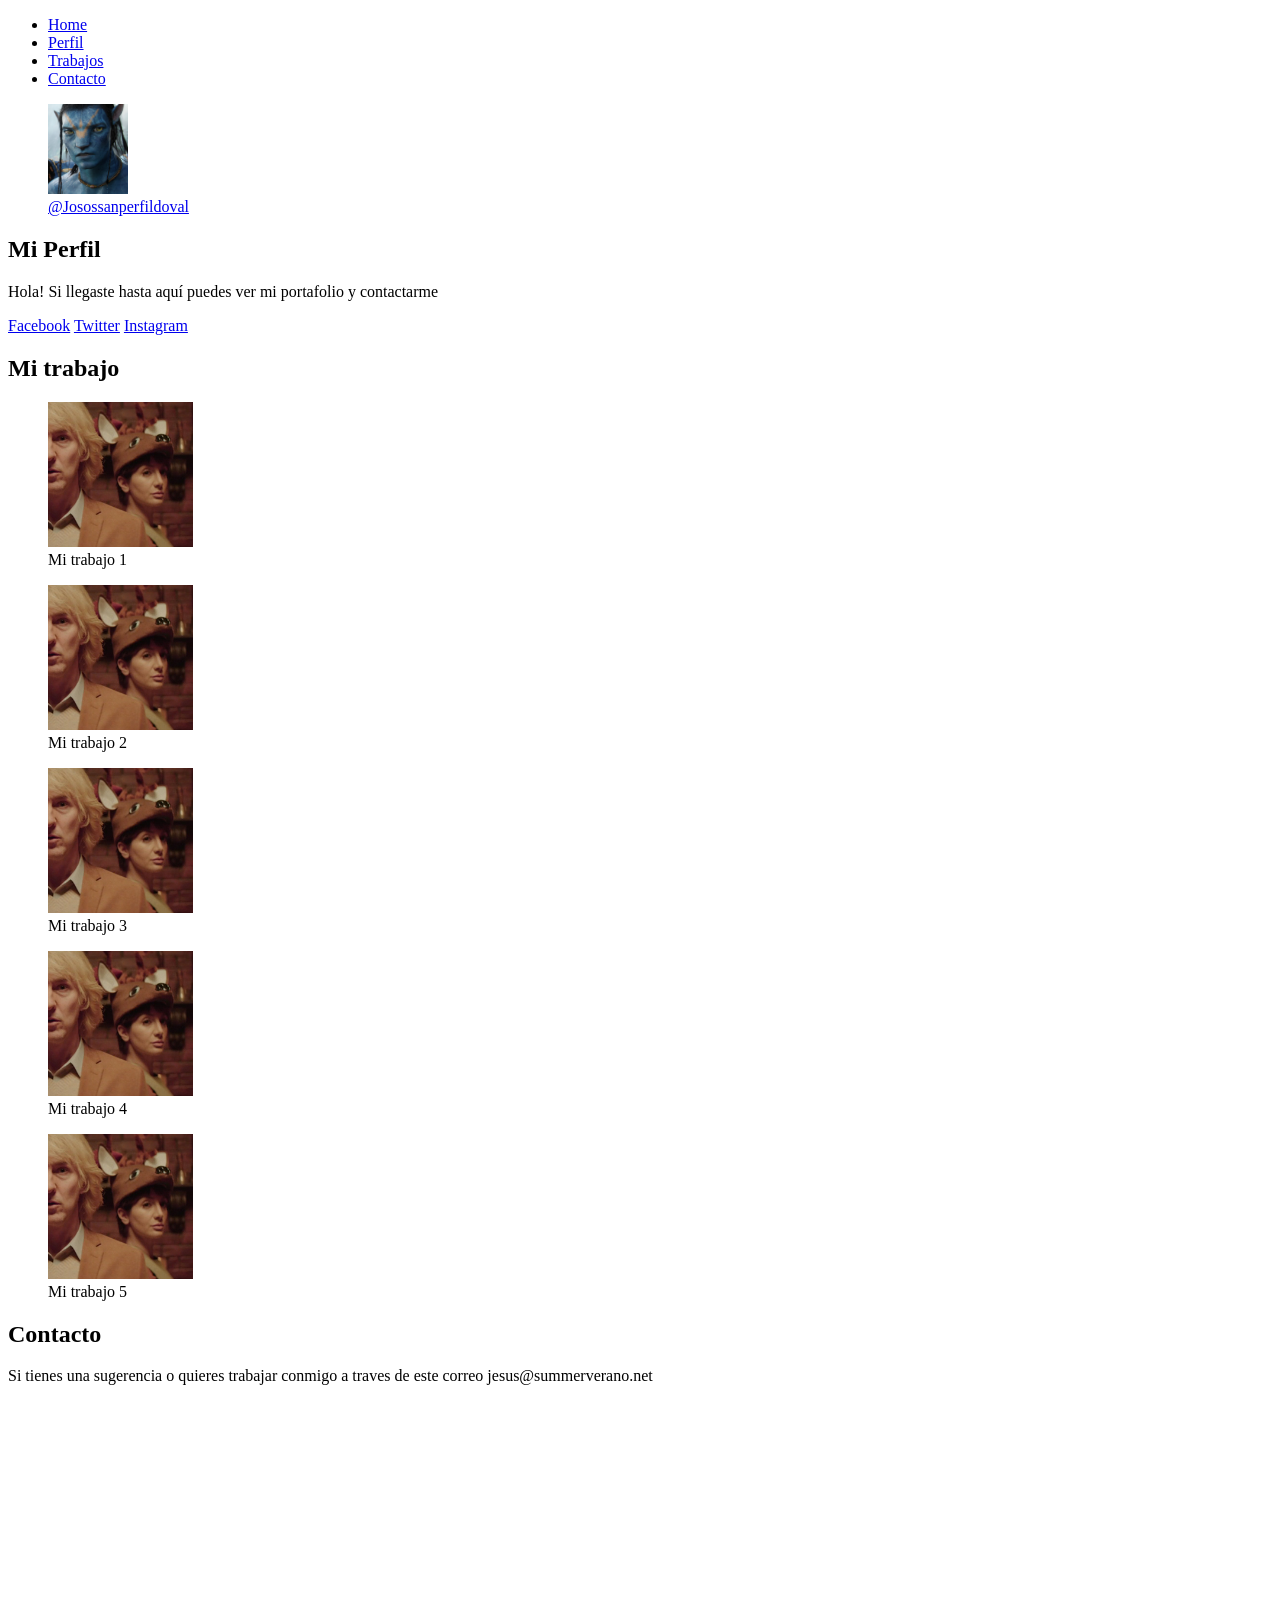
==== index.html @ 67b231e5 "v17 - quité estilo, agregue normalize" ====
<!doctype html>
<html>
<head>
<meta charset="utf-8">
<title>Jesus Sandoval</title>
<link rel="icon" type="image/png" href="img/favicon.png">
<link rel="stylesheet" href="css/normalize.css">
</head>

<body>
<header id="home" class="bg-header">
  <nav class="bg-nav">
    <ul>
      <li><a href="#home">Home</a></li>
      <li><a href="#perfil">Perfil</a></li>
      <li><a href="#trabajos">Trabajos</a></li>
      <li><a href="#contacto">Contacto</a></li>
    </ul>
  </nav>
  <figure>
  <img src="img/avatar.jpg" width="80px" height="90px" alt="imagen personal"/>
  <figcaption>
  <a href="http://www.twitter.com/josossandoval" target="_blank">@Josossanperfildoval</a>
  </figcaption>
  </figure>
  </header>
  
<section id="perfil" class="bg-profile">
<div>
<h2>Mi Perfil</h2>
<p>Hola! Si llegaste hasta aquí puedes ver mi portafolio y contactarme</p>
<a href="http://www.facebook.com/jezuz.chavez" target="_blank">Facebook</a> <a href="http://www.twitter.com/josossandoval" target="_blank">Twitter</a> <a href="http://www.instagram.com/josossandoval" target="_blank">Instagram</a></div>
</section>

<section id="trabajos" class="bg-works">
<div>
<h2>Mi trabajo</h2>
<article>
<figure>
<img src="img/proyecto.jpg" width="145px" height="145px" alt="mi trabajo 1">
<figcaption>Mi trabajo 1</figcaption>
</figure>
</article>

<article>
<figure>
<img src="img/proyecto.jpg" width="145px" height="145px" alt="mi trabajo 2">
<figcaption>Mi trabajo 2</figcaption>
</figure>
</article>

<article>
<figure>
<img src="img/proyecto.jpg" width="145px" height="145px" alt="mi trabajo 3">
<figcaption>Mi trabajo 3</figcaption>
</figure>
</article>
<article>
<figure>
<img src="img/proyecto.jpg" width="145px" height="145px" alt="mi trabajo 4">
<figcaption>Mi trabajo 4</figcaption>
</figure>
</article>

<article>
<figure>
<img src="img/proyecto.jpg" width="145px" height="145px" alt="mi trabajo 5">
<figcaption>Mi trabajo 5</figcaption>
</figure>
</article>
</div>
</section>

<footer id="contacto" class="bg-contact">
<div>
<h2>Contacto</h2>
<p>Si tienes una sugerencia o quieres trabajar conmigo a traves de este correo jesus@summerverano.net</p>
</div>

<div>
<iframe src="https://www.google.com/maps/embed?pb=!1m18!1m12!1m3!1d3621.811139022818!2d-107.43726338692609!3d24.801919753713765!2m3!1f0!2f0!3f0!3m2!1i1024!2i768!4f13.1!3m3!1m2!1s0x86bcd07daac5c7a5%3A0xbf00083607c66d8b!2sUniversidad+Tecmilenio!5e0!3m2!1ses!2smx!4v1447818965816" width="600" height="450" frameborder="0" style="border:0" allowfullscreen></iframe>
</div>
</footer>
</body>
</html>
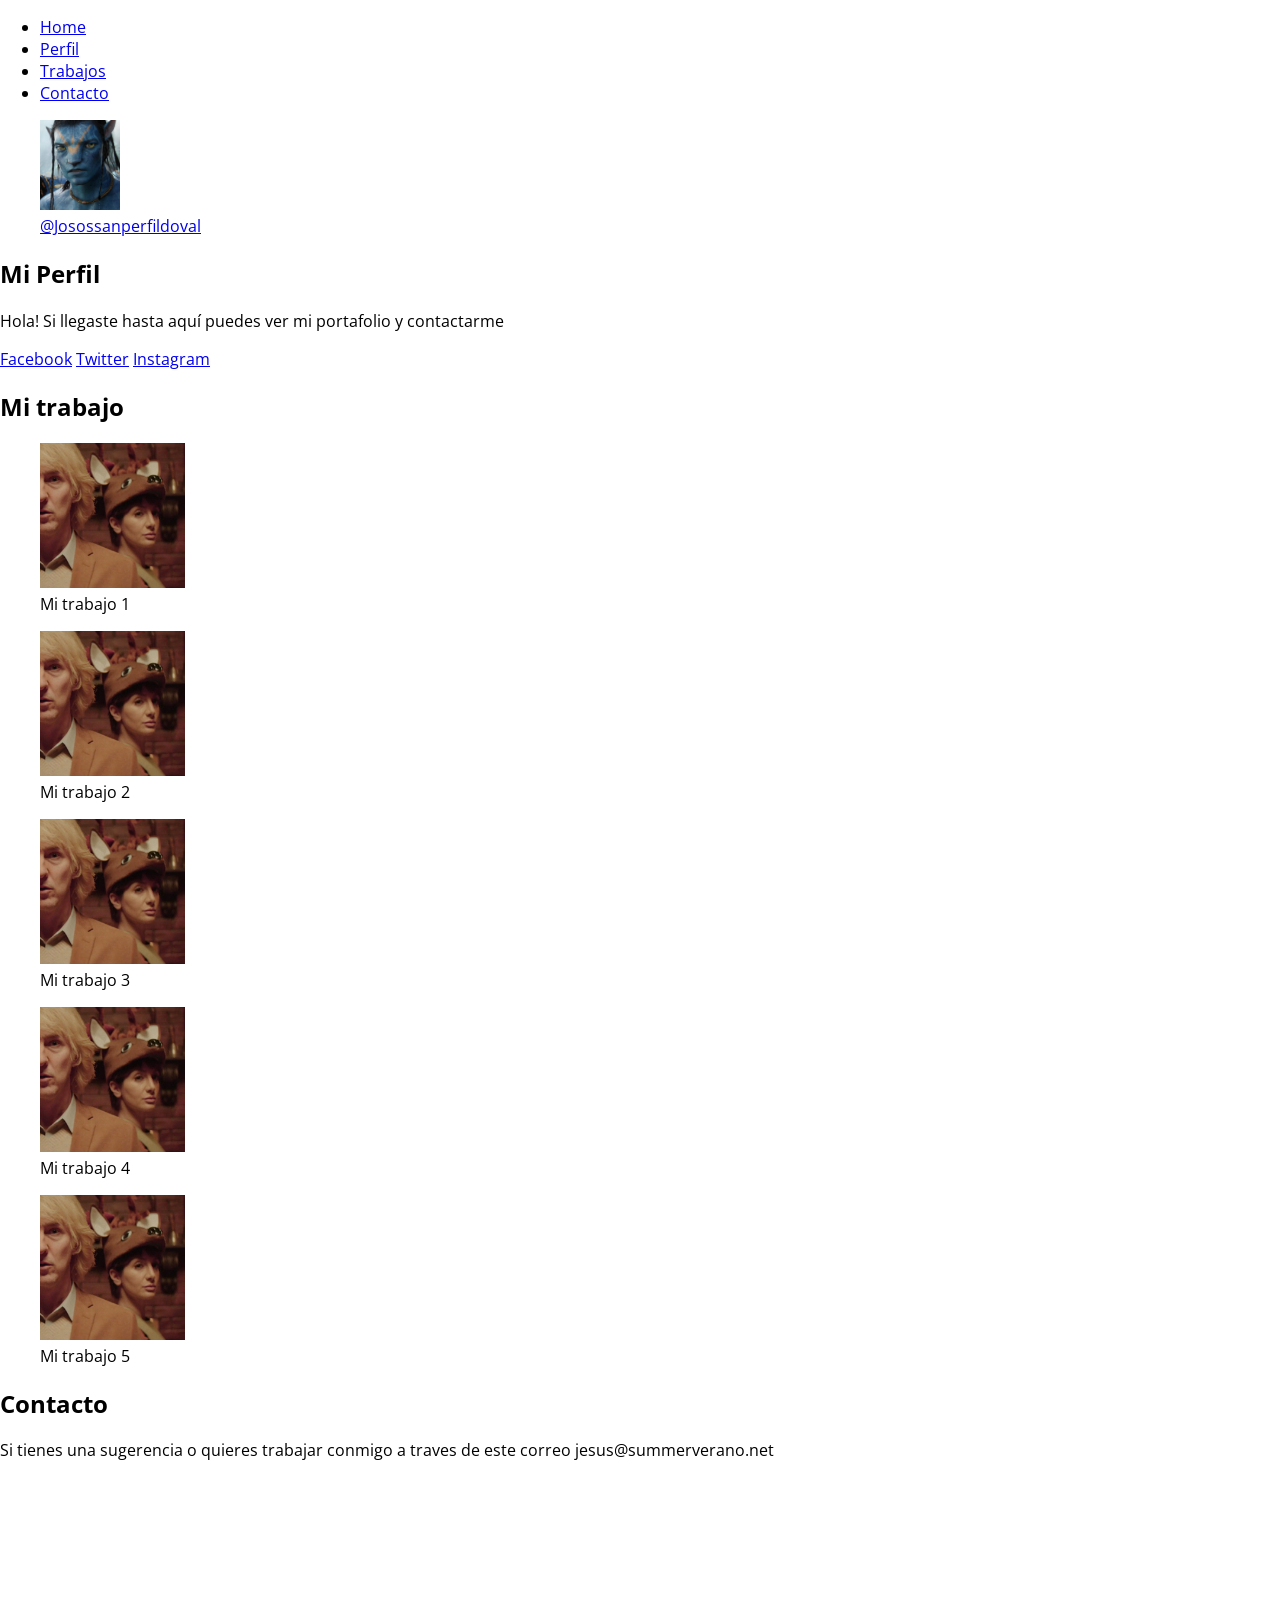
==== commit 6c764049: "v18 - incluimos webfont Open Sans" ====
--- a/index.html
+++ b/index.html
@@ -5,6 +5,7 @@
 <title>Jesus Sandoval</title>
 <link rel="icon" type="image/png" href="img/favicon.png">
 <link rel="stylesheet" href="css/normalize.css">
+<link href='https://fonts.googleapis.com/css?family=Open+Sans:400,300italic,700,400italic' rel='stylesheet' type='text/css'>
 </head>
 
 <body>
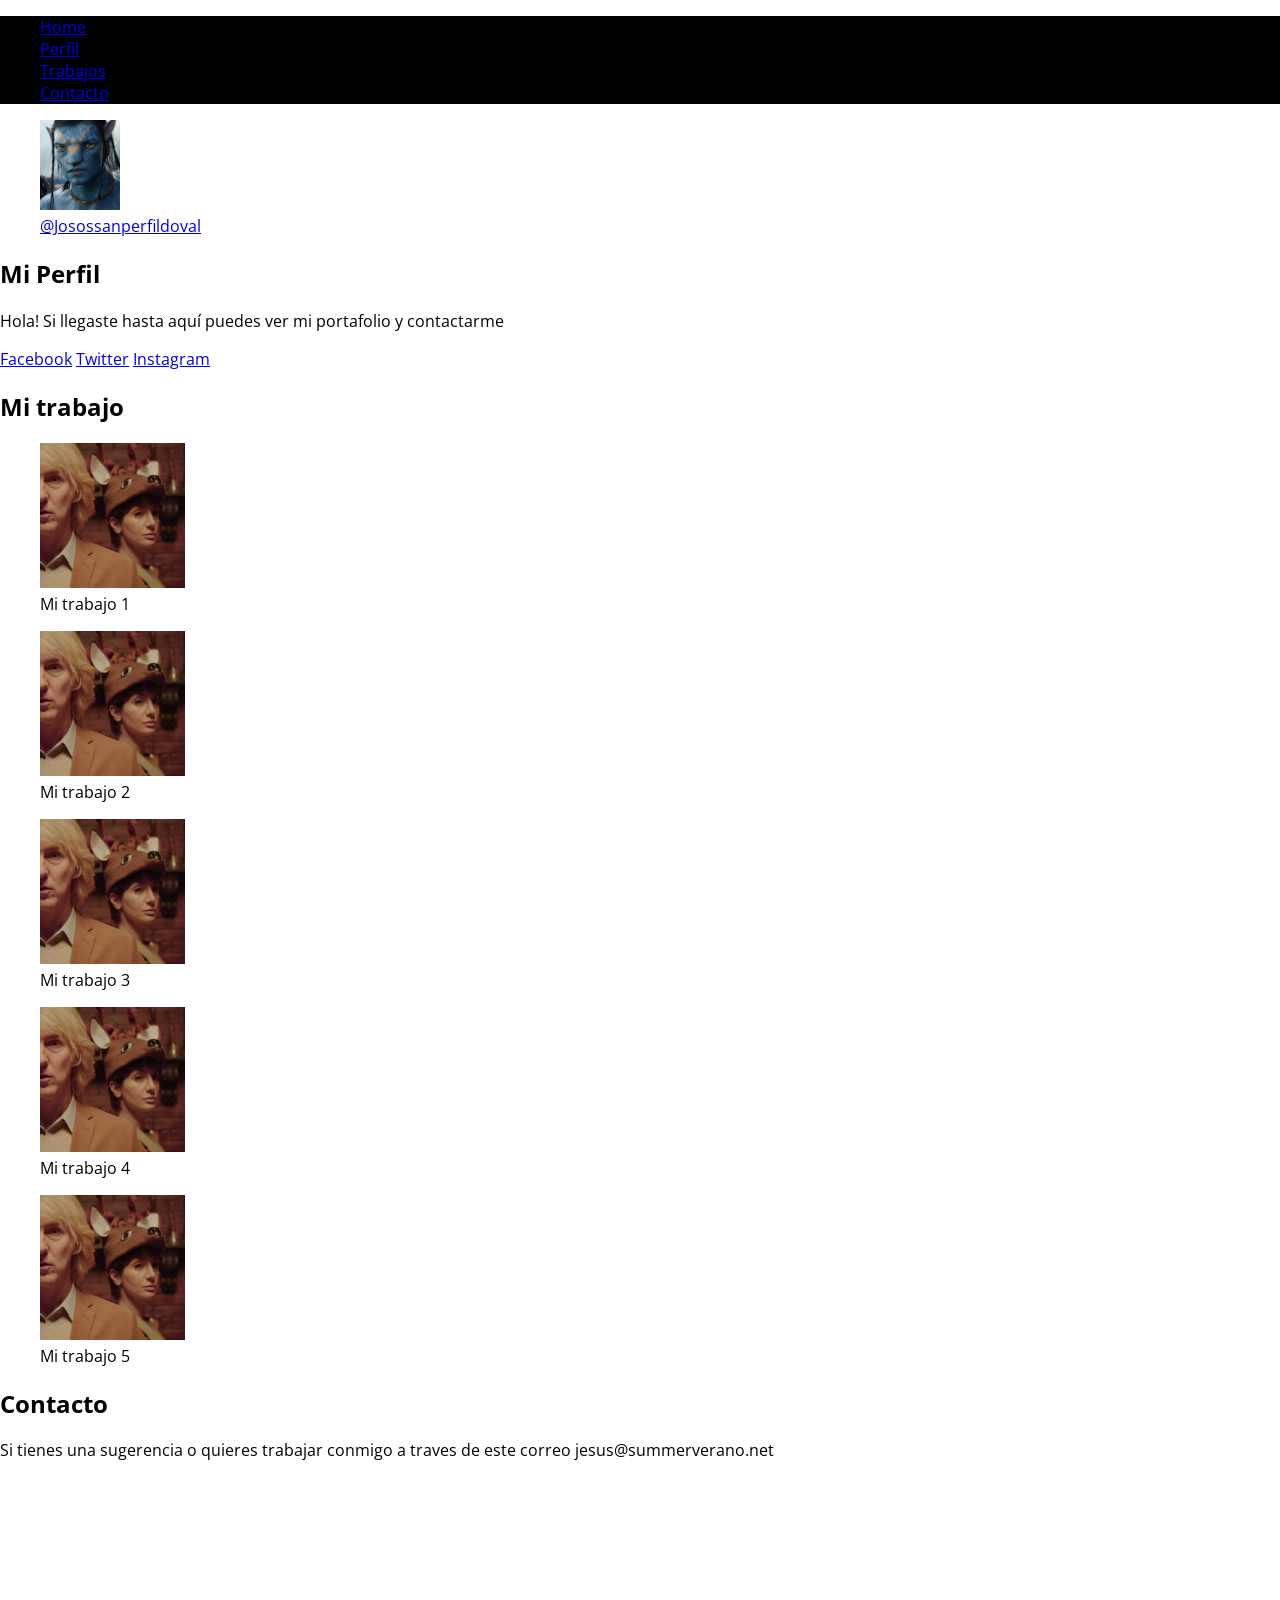
==== commit eb65c67c: "v19 - Agregue version a MainMenu" ====
--- a/index.html
+++ b/index.html
@@ -5,17 +5,18 @@
 <title>Jesus Sandoval</title>
 <link rel="icon" type="image/png" href="img/favicon.png">
 <link rel="stylesheet" href="css/normalize.css">
+<link rel="stylesheet" href="css/style.css">
 <link href='https://fonts.googleapis.com/css?family=Open+Sans:400,300italic,700,400italic' rel='stylesheet' type='text/css'>
 </head>
 
 <body>
-<header id="home" class="bg-header">
-  <nav class="bg-nav">
-    <ul>
-      <li><a href="#home">Home</a></li>
-      <li><a href="#perfil">Perfil</a></li>
-      <li><a href="#trabajos">Trabajos</a></li>
-      <li><a href="#contacto">Contacto</a></li>
+<header id="home">
+  <nav class="MainMenu">
+    <ul class="MainMenu-list">
+      <li class="MainMenu-item"><a class="MainMenu-link"href="#home">Home</a></li>
+      <li class="MainMenu-item"><a class="MainMenu-link"href="#perfil">Perfil</a></li>
+      <li class="MainMenu-item"><a class="MainMenu-link"href="#trabajos">Trabajos</a></li>
+      <li class="MainMenu-item"><a class="MainMenu-link"href="#contacto">Contacto</a></li>
     </ul>
   </nav>
   <figure>
--- a/css/style.css
+++ b/css/style.css
@@ -0,0 +1,6 @@
+@charset "utf-8";
+/* CSS Document */
+
+.MainMenu { 
+	background-color:#000;
+}
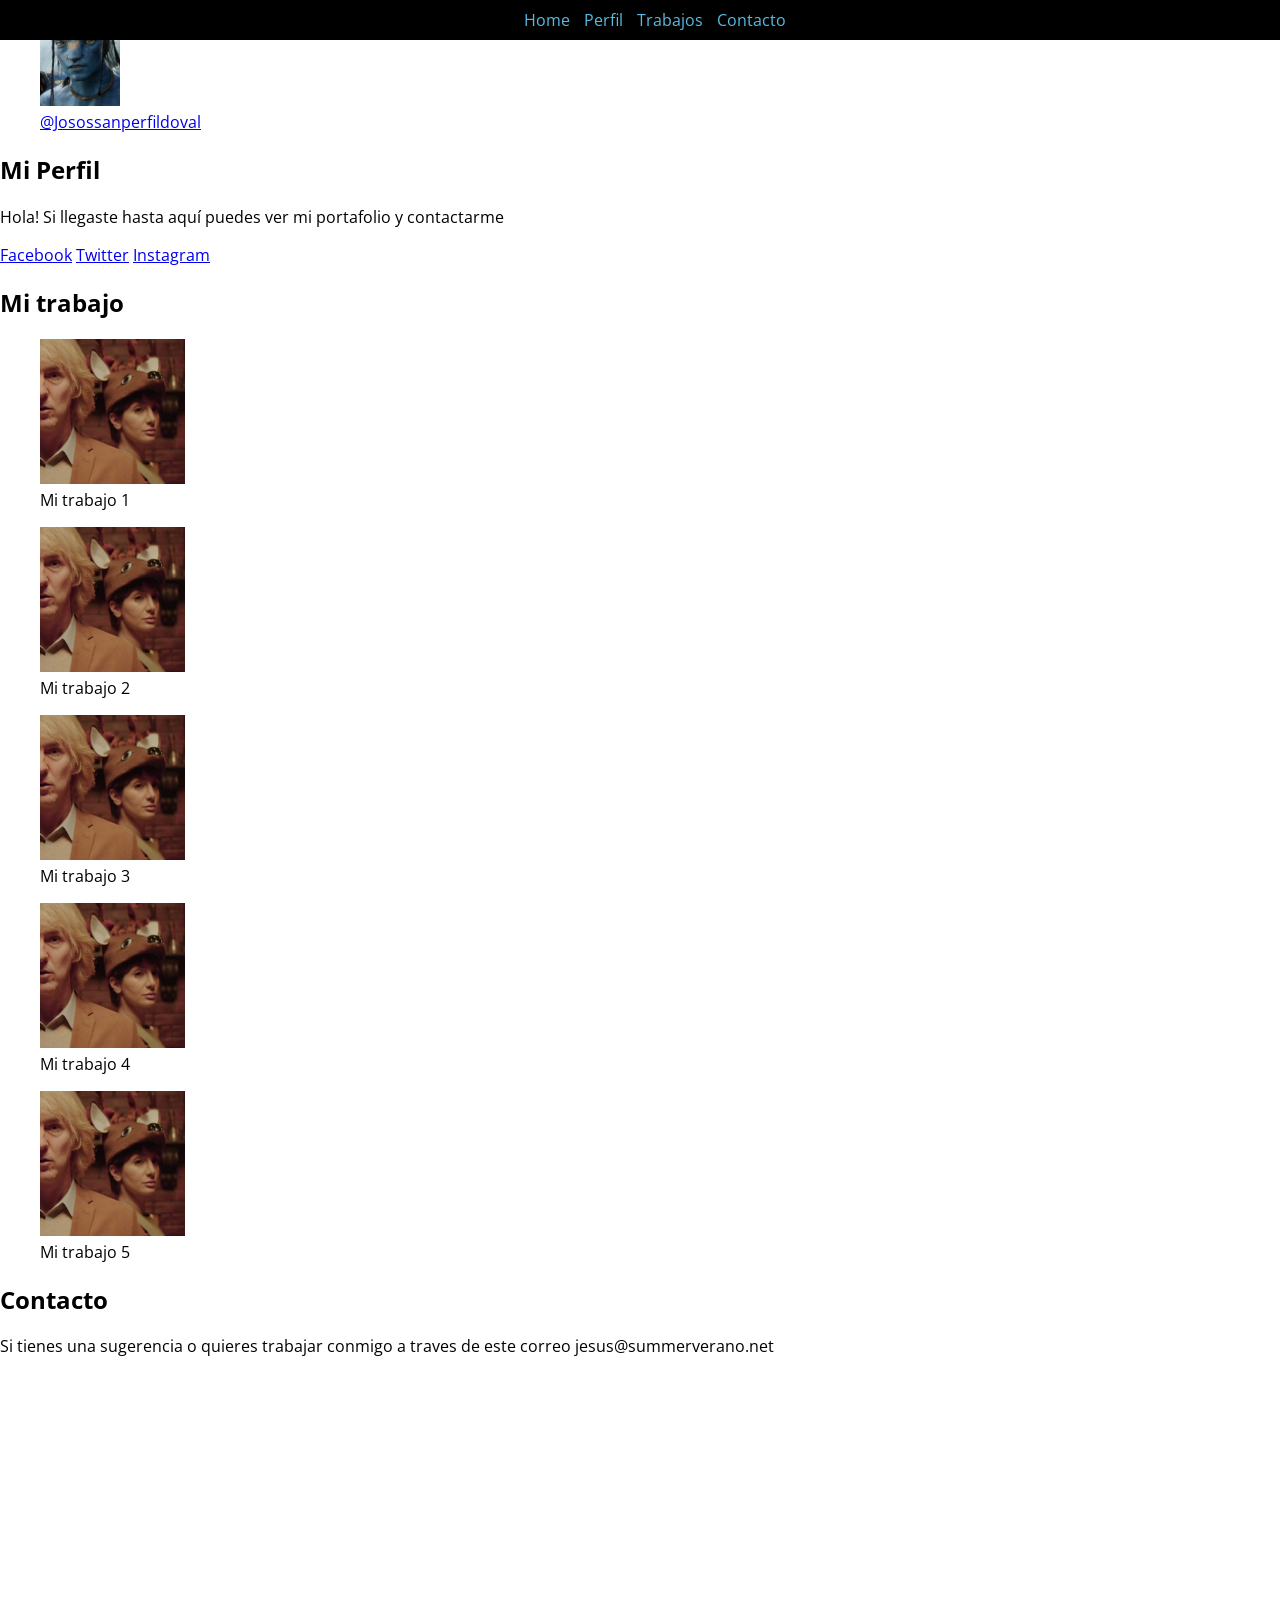
==== commit 5ca928aa: "v25 - se han definido clases en la maquetación" ====
--- a/index.html
+++ b/index.html
@@ -10,7 +10,7 @@
 </head>
 
 <body>
-<header id="home">
+<header id="home" class="Header">
   <nav class="MainMenu">
     <ul class="MainMenu-list">
       <li class="MainMenu-item"><a class="MainMenu-link"href="#home">Home</a></li>
@@ -19,13 +19,13 @@
       <li class="MainMenu-item"><a class="MainMenu-link"href="#contacto">Contacto</a></li>
     </ul>
   </nav>
-  <figure>
-  <img src="img/avatar.jpg" width="80px" height="90px" alt="imagen personal"/>
-  <figcaption>
-  <a href="http://www.twitter.com/josossandoval" target="_blank">@Josossanperfildoval</a>
+  <figure class="Header-imageContainer">
+  <img src="img/avatar.jpg" width="80px" height="90px" alt="imagen personal" class="Header-image"/>
+  <figcaption class="Header-imageDescription">
+  <a href="http://www.twitter.com/josossandoval" target="_blank" class="Header-link">@Josossanperfildoval</a>
   </figcaption>
   </figure>
-  </header>
+</header>
   
 <section id="perfil" class="bg-profile">
 <div>
--- a/css/style.css
+++ b/css/style.css
@@ -3,4 +3,26 @@
 
 .MainMenu { 
 	background-color:#000;
+	height:2.5em;
+	position: fixed;
+	left:0;
+	right:0;
+	top:0;
+}
+
+.MainMenu-item { 
+	display:inline-block;
+	
+}
+
+.MainMenu-list { 
+	text-align:center;
+	margin:0;
+}
+
+.MainMenu-link { 
+	color:#59bae2;
+	text-decoration:none;
+	margin-right: 10px;
+	line-height:2.5em;
 }
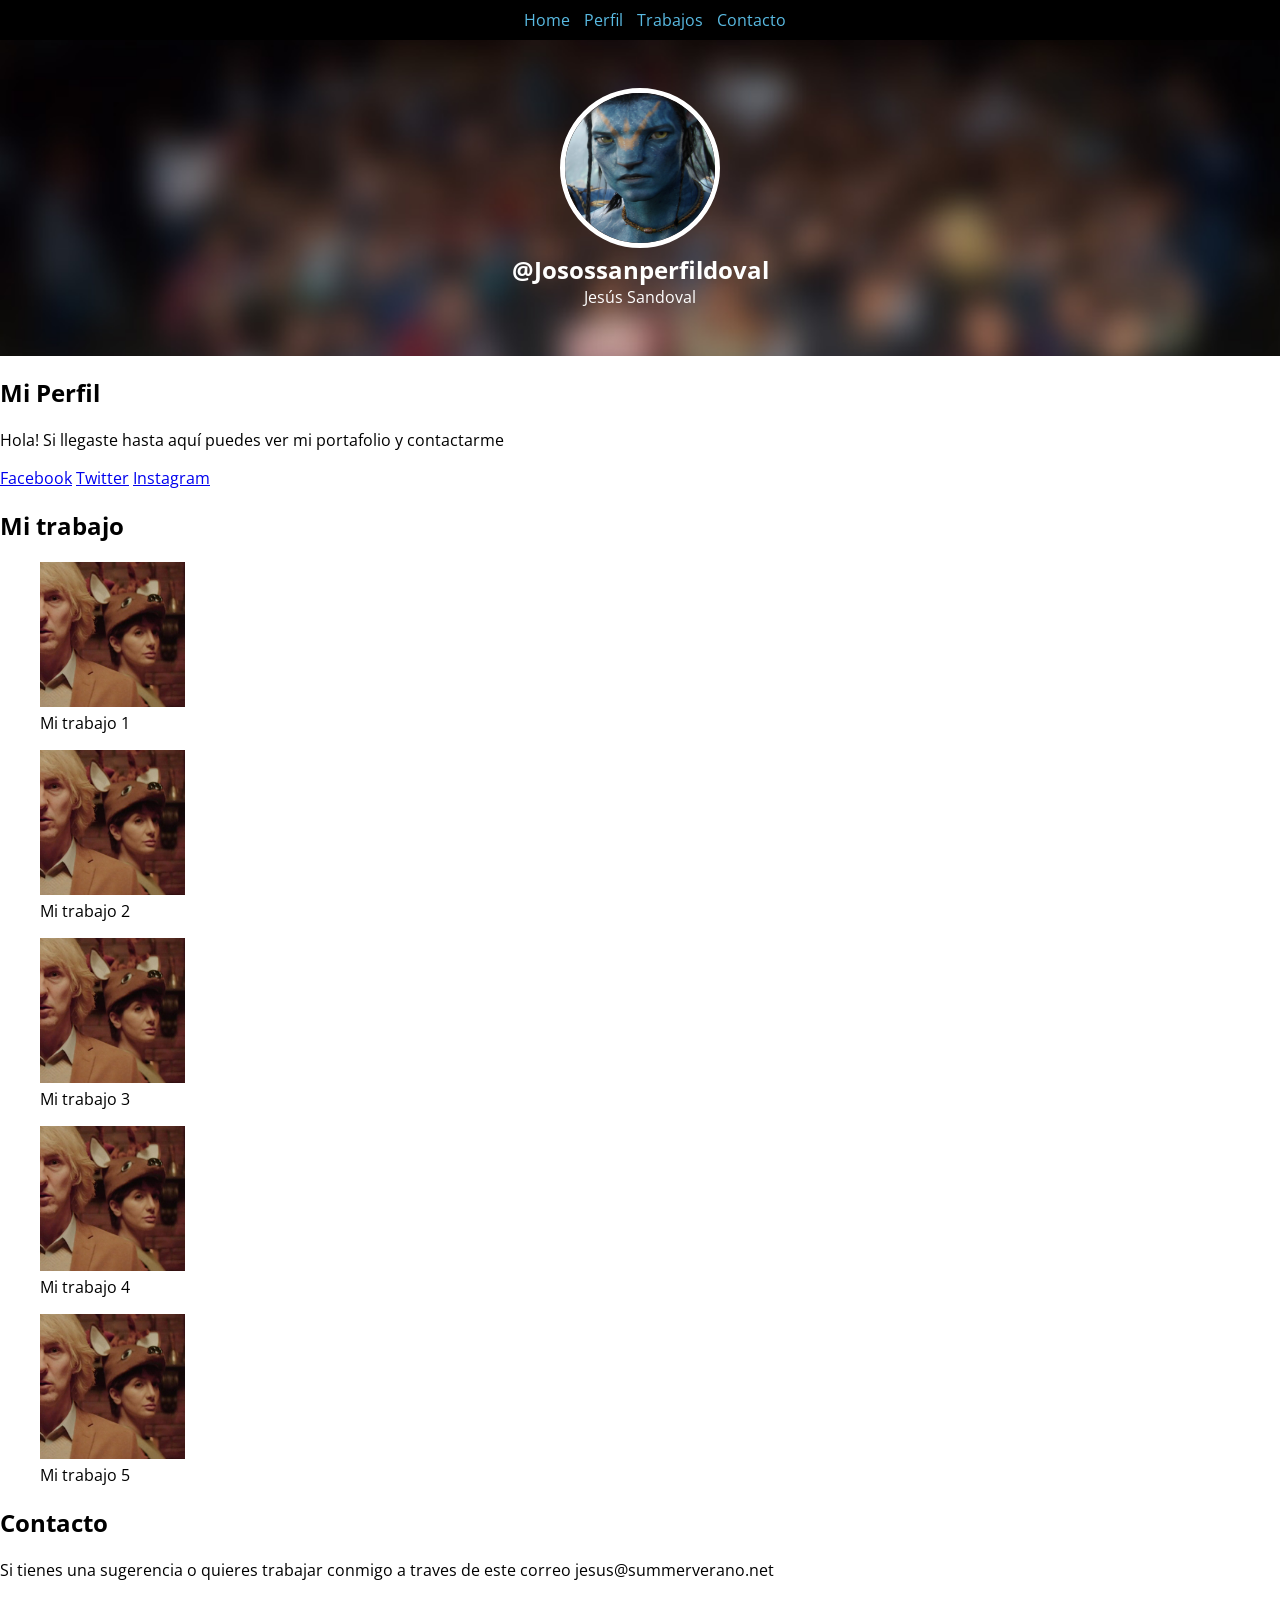
==== commit 78cc6de8: "v27 - Header - Se agregó el estilo al link y al nombre" ====
--- a/index.html
+++ b/index.html
@@ -24,6 +24,8 @@
   <figcaption class="Header-imageDescription">
   <a href="http://www.twitter.com/josossandoval" target="_blank" class="Header-link">@Josossanperfildoval</a>
   </figcaption>
+  <span class="Header-name">Jesús Sandoval</span>
+
   </figure>
 </header>
   
--- a/css/style.css
+++ b/css/style.css
@@ -25,4 +25,40 @@
 	text-decoration:none;
 	margin-right: 10px;
 	line-height:2.5em;
+}
+
+.Header { 
+	margin-top:2.5em;
+	background-image:url(../img/portada.jpg);
+	background-repeat:no-repeat;
+	background-position:center;
+	background-size:cover;
+	padding:2em;
+	text-align:center;
+}
+
+.Header-imageContainer {
+
+}
+
+.Header-image { 
+	border:5px solid #FFFFFF;
+	border-radius:50%;
+	width:9.4em;
+	height:9.4em;
+}
+
+.Header-name,
+.Header-link { 
+	color:white;
+}
+
+.Header-link {
+	font-size:1.5em;
+	font-weight:bold;
+	text-decoration:none;
+}
+
+.Header-name { 
+	padding:.5em;
 }
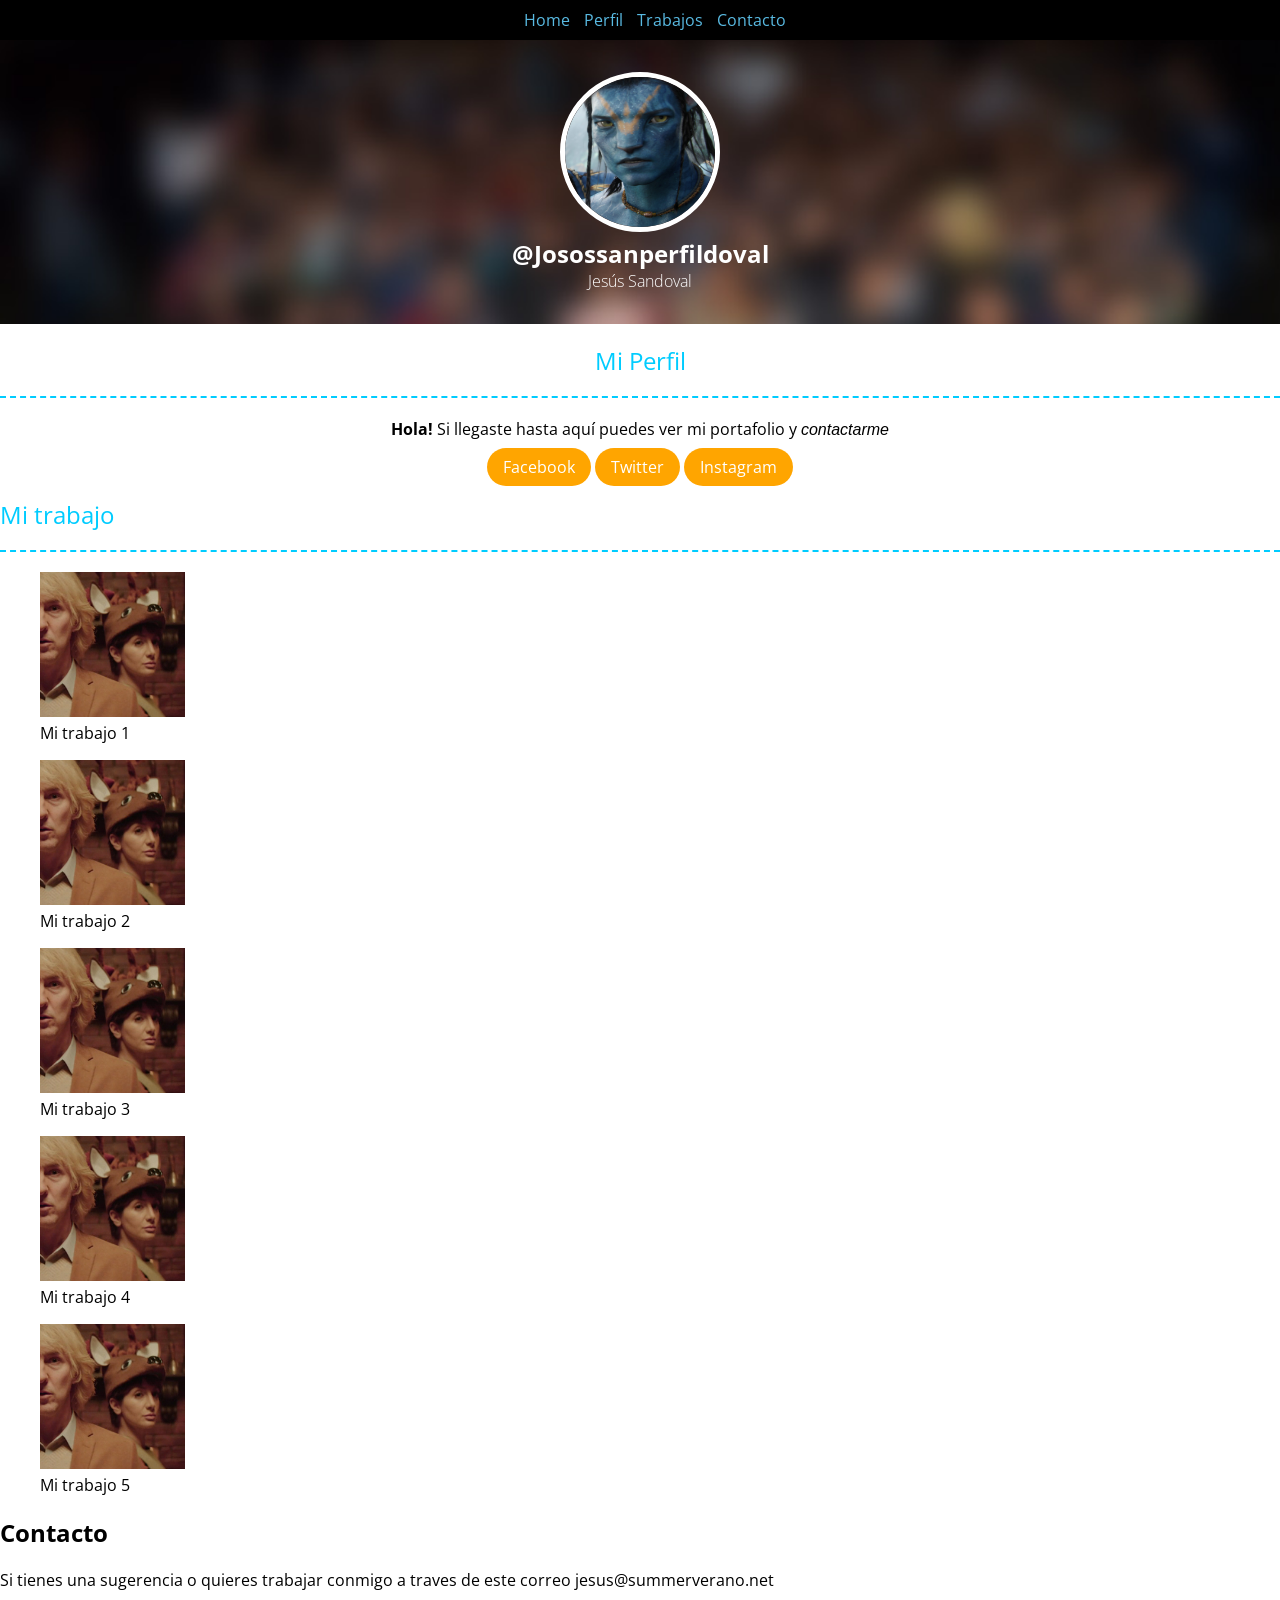
==== commit a2d7a641: "v29 - Profile - Agregue estilo a perfil" ====
--- a/index.html
+++ b/index.html
@@ -29,16 +29,18 @@
   </figure>
 </header>
   
-<section id="perfil" class="bg-profile">
+<section class="Profile" id="perfil">
 <div>
-<h2>Mi Perfil</h2>
-<p>Hola! Si llegaste hasta aquí puedes ver mi portafolio y contactarme</p>
-<a href="http://www.facebook.com/jezuz.chavez" target="_blank">Facebook</a> <a href="http://www.twitter.com/josossandoval" target="_blank">Twitter</a> <a href="http://www.instagram.com/josossandoval" target="_blank">Instagram</a></div>
+<h2 class="Profile-title u-title">Mi Perfil</h2>
+<p class="Profile-description"><span class="u-strong">Hola!</span> Si llegaste hasta aquí puedes ver mi portafolio y <span class="u-italic">contactarme</span></p>
+<a class="Profile-link" href="http://www.facebook.com/jezuz.chavez" target="_blank">Facebook</a> 
+<a class="Profile-link" href="http://www.twitter.com/josossandoval" target="_blank">Twitter</a> 
+<a class="Profile-link" href="http://www.instagram.com/josossandoval" target="_blank">Instagram</a></div>
 </section>
 
-<section id="trabajos" class="bg-works">
+<section id="trabajos">
 <div>
-<h2>Mi trabajo</h2>
+<h2 class="u-title">Mi trabajo</h2>
 <article>
 <figure>
 <img src="img/proyecto.jpg" width="145px" height="145px" alt="mi trabajo 1">
--- a/css/style.css
+++ b/css/style.css
@@ -1,5 +1,7 @@
 @charset "utf-8";
 /* CSS Document */
+
+/****** Menu ******/
 
 .MainMenu { 
 	background-color:#000;
@@ -27,6 +29,8 @@
 	line-height:2.5em;
 }
 
+/************* Header ***********/
+
 .Header { 
 	margin-top:2.5em;
 	background-image:url(../img/portada.jpg);
@@ -38,7 +42,7 @@
 }
 
 .Header-imageContainer {
-
+	margin:0;
 }
 
 .Header-image { 
@@ -53,12 +57,51 @@
 	color:white;
 }
 
+.Header-name {
+	font-weight:lighter;	
+}
+
 .Header-link {
 	font-size:1.5em;
 	font-weight:bold;
 	text-decoration:none;
 }
 
-.Header-name { 
-	padding:.5em;
+/***** Profile *****/
+
+.Profile { 
+	text-align:center;
+}
+
+.Profile-title { 
+	
+}
+
+.Profile-description { 
+
+}
+
+.Profile-link { 
+	background-color:orange;
+	border-radius:2em;
+	text-decoration:none;
+	color:white;
+	padding:.5em 1em;
+}
+
+/* Utilities */
+
+.u-title { 
+	border-bottom:2px dashed #00ccff;
+	color:#00ccff;
+	font-weight:400;
+	padding-bottom:.8em;
+}
+
+.u-strong { 
+	font-weight:bold;
+}
+
+.u-italic { 
+	font-style:italic;
 }
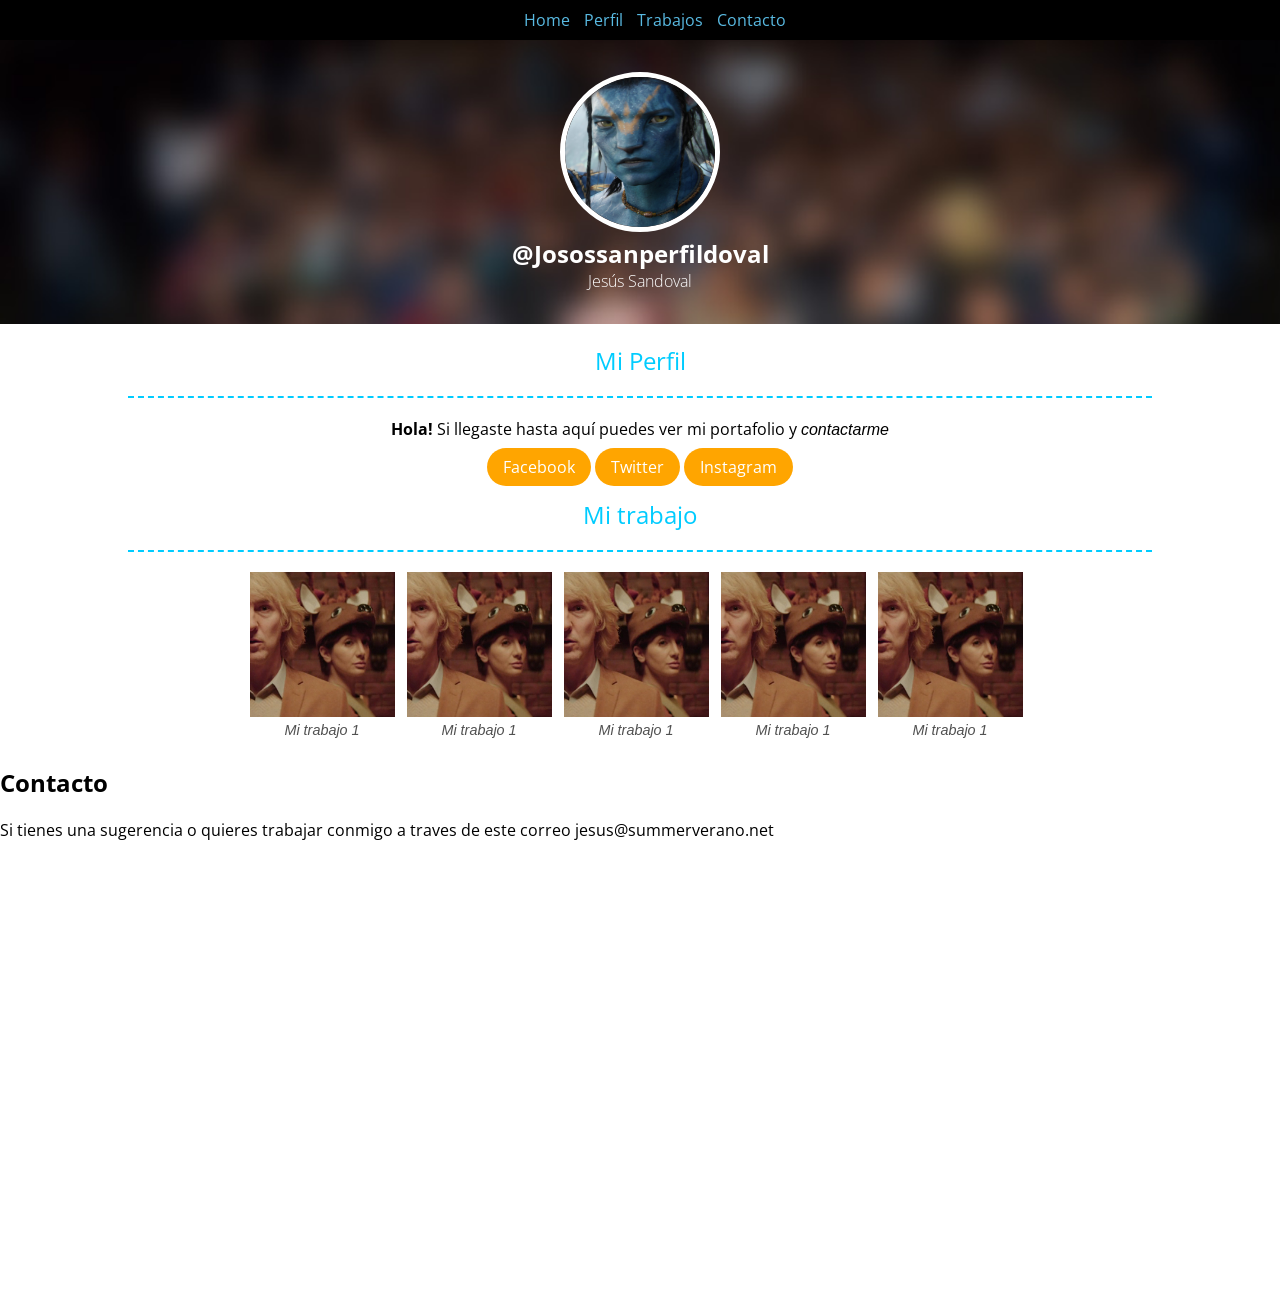
==== commit c111298d: "v30 - Work - Agregué estilo a mi trabajo" ====
--- a/index.html
+++ b/index.html
@@ -30,7 +30,7 @@
 </header>
   
 <section class="Profile" id="perfil">
-<div>
+<div class="u-container">
 <h2 class="Profile-title u-title">Mi Perfil</h2>
 <p class="Profile-description"><span class="u-strong">Hola!</span> Si llegaste hasta aquí puedes ver mi portafolio y <span class="u-italic">contactarme</span></p>
 <a class="Profile-link" href="http://www.facebook.com/jezuz.chavez" target="_blank">Facebook</a> 
@@ -38,40 +38,41 @@
 <a class="Profile-link" href="http://www.instagram.com/josossandoval" target="_blank">Instagram</a></div>
 </section>
 
-<section id="trabajos">
-<div>
-<h2 class="u-title">Mi trabajo</h2>
-<article>
-<figure>
-<img src="img/proyecto.jpg" width="145px" height="145px" alt="mi trabajo 1">
-<figcaption>Mi trabajo 1</figcaption>
+<section class="Work" id="trabajos">
+<div class="u-container">
+<h2 class="Work-title u-title">Mi trabajo</h2>
+<article class="Work-item">
+<figure class="Work-imageContainer">
+<img class="Work-image" src="img/proyecto.jpg" width="145px" height="145px" alt="mi trabajo 1">
+<figcaption class="Work-description u-italic">Mi trabajo 1</figcaption>
 </figure>
 </article>
 
-<article>
-<figure>
-<img src="img/proyecto.jpg" width="145px" height="145px" alt="mi trabajo 2">
-<figcaption>Mi trabajo 2</figcaption>
+<article class="Work-item">
+<figure class="Work-imageContainer">
+<img class="Work-image" src="img/proyecto.jpg" width="145px" height="145px" alt="mi trabajo 1">
+<figcaption class="Work-description u-italic">Mi trabajo 1</figcaption>
 </figure>
 </article>
 
-<article>
-<figure>
-<img src="img/proyecto.jpg" width="145px" height="145px" alt="mi trabajo 3">
-<figcaption>Mi trabajo 3</figcaption>
-</figure>
-</article>
-<article>
-<figure>
-<img src="img/proyecto.jpg" width="145px" height="145px" alt="mi trabajo 4">
-<figcaption>Mi trabajo 4</figcaption>
+<article class="Work-item">
+<figure class="Work-imageContainer">
+<img class="Work-image" src="img/proyecto.jpg" width="145px" height="145px" alt="mi trabajo 1">
+<figcaption class="Work-description u-italic">Mi trabajo 1</figcaption>
 </figure>
 </article>
 
-<article>
-<figure>
-<img src="img/proyecto.jpg" width="145px" height="145px" alt="mi trabajo 5">
-<figcaption>Mi trabajo 5</figcaption>
+<article class="Work-item">
+<figure class="Work-imageContainer">
+<img class="Work-image" src="img/proyecto.jpg" width="145px" height="145px" alt="mi trabajo 1">
+<figcaption class="Work-description u-italic">Mi trabajo 1</figcaption>
+</figure>
+</article>
+
+<article class="Work-item">
+<figure class="Work-imageContainer">
+<img class="Work-image" src="img/proyecto.jpg" width="145px" height="145px" alt="mi trabajo 1">
+<figcaption class="Work-description u-italic">Mi trabajo 1</figcaption>
 </figure>
 </article>
 </div>
--- a/css/style.css
+++ b/css/style.css
@@ -89,6 +89,31 @@
 	padding:.5em 1em;
 }
 
+/************** Work *********/
+
+.Work { 
+	text-align:center;
+}
+
+.Work-item { 
+	display:inline-block;
+	margin-right:.5em;
+	margin-bottom:.5em;
+}
+
+.Work-imageContainer { 
+	margin:0;
+}
+
+.Work-image { 
+
+}
+
+.Work-description { 
+	font-size:.9em;
+	color:#515151;
+}
+
 /* Utilities */
 
 .u-title { 
@@ -104,4 +129,9 @@
 
 .u-italic { 
 	font-style:italic;
+}
+
+.u-container { 
+	width:80%;
+	margin:0 auto;
 }
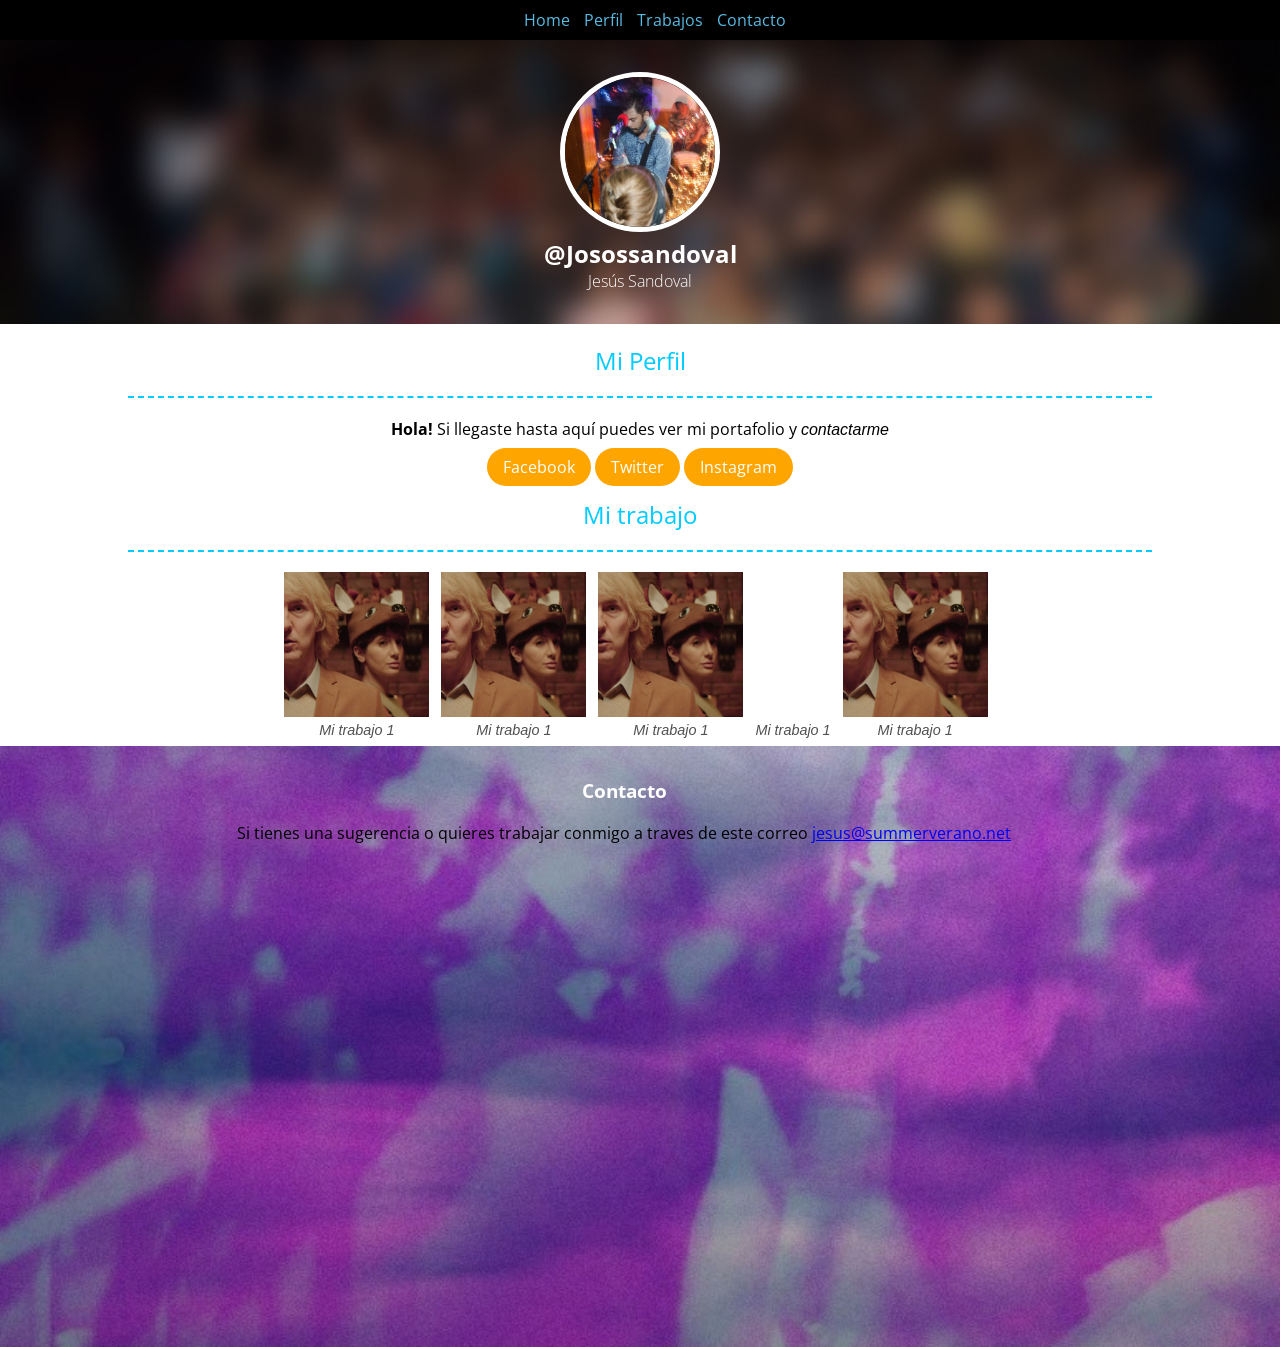
==== commit 350c1958: "vFinal - Se agregó todo" ====
--- a/index.html
+++ b/index.html
@@ -22,7 +22,7 @@
   <figure class="Header-imageContainer">
   <img src="img/avatar.jpg" width="80px" height="90px" alt="imagen personal" class="Header-image"/>
   <figcaption class="Header-imageDescription">
-  <a href="http://www.twitter.com/josossandoval" target="_blank" class="Header-link">@Josossanperfildoval</a>
+  <a href="http://www.twitter.com/josossandoval" target="_blank" class="Header-link">@Josossandoval</a>
   </figcaption>
   <span class="Header-name">Jesús Sandoval</span>
 
@@ -64,7 +64,7 @@
 
 <article class="Work-item">
 <figure class="Work-imageContainer">
-<img class="Work-image" src="img/proyecto.jpg" width="145px" height="145px" alt="mi trabajo 1">
+ 
 <figcaption class="Work-description u-italic">Mi trabajo 1</figcaption>
 </figure>
 </article>
@@ -78,13 +78,13 @@
 </div>
 </section>
 
-<footer id="contacto" class="bg-contact">
-<div>
-<h2>Contacto</h2>
-<p>Si tienes una sugerencia o quieres trabajar conmigo a traves de este correo jesus@summerverano.net</p>
+<footer id="contacto" class="Footer">
+<div class="Footer-left">
+<h3 class="Footer-title">Contacto</h3>
+<p class="Footer-description">Si tienes una sugerencia o quieres trabajar conmigo a traves de este correo <a href="jesus@summerverano.net">jesus@summerverano.net</a></p>
 </div>
 
-<div>
+<div class="Footer-right">
 <iframe src="https://www.google.com/maps/embed?pb=!1m18!1m12!1m3!1d3621.811139022818!2d-107.43726338692609!3d24.801919753713765!2m3!1f0!2f0!3f0!3m2!1i1024!2i768!4f13.1!3m3!1m2!1s0x86bcd07daac5c7a5%3A0xbf00083607c66d8b!2sUniversidad+Tecmilenio!5e0!3m2!1ses!2smx!4v1447818965816" width="600" height="450" frameborder="0" style="border:0" allowfullscreen></iframe>
 </div>
 </footer>
--- a/css/style.css
+++ b/css/style.css
@@ -114,6 +114,34 @@
 	color:#515151;
 }
 
+/*********** FOOTER ************/
+
+.Footer {
+	background-image:url(../img/backfooter.jpg);
+	background-repeat:no-repeat;
+	background-position:center;
+	background-size:cover;
+	padding:2em 0;
+	text-align:center;	
+} 
+
+.Footer-left { 
+	display:inline-block;
+	text-align:center;
+	vertical-align:top;
+	widt:31em;
+	padding-right:2em;
+}
+
+.Footer-right {
+	dsplay:inline-block;	
+}
+
+.Footer-title { 
+	color:white;
+	margin-top:0;
+}
+
 /* Utilities */
 
 .u-title { 
